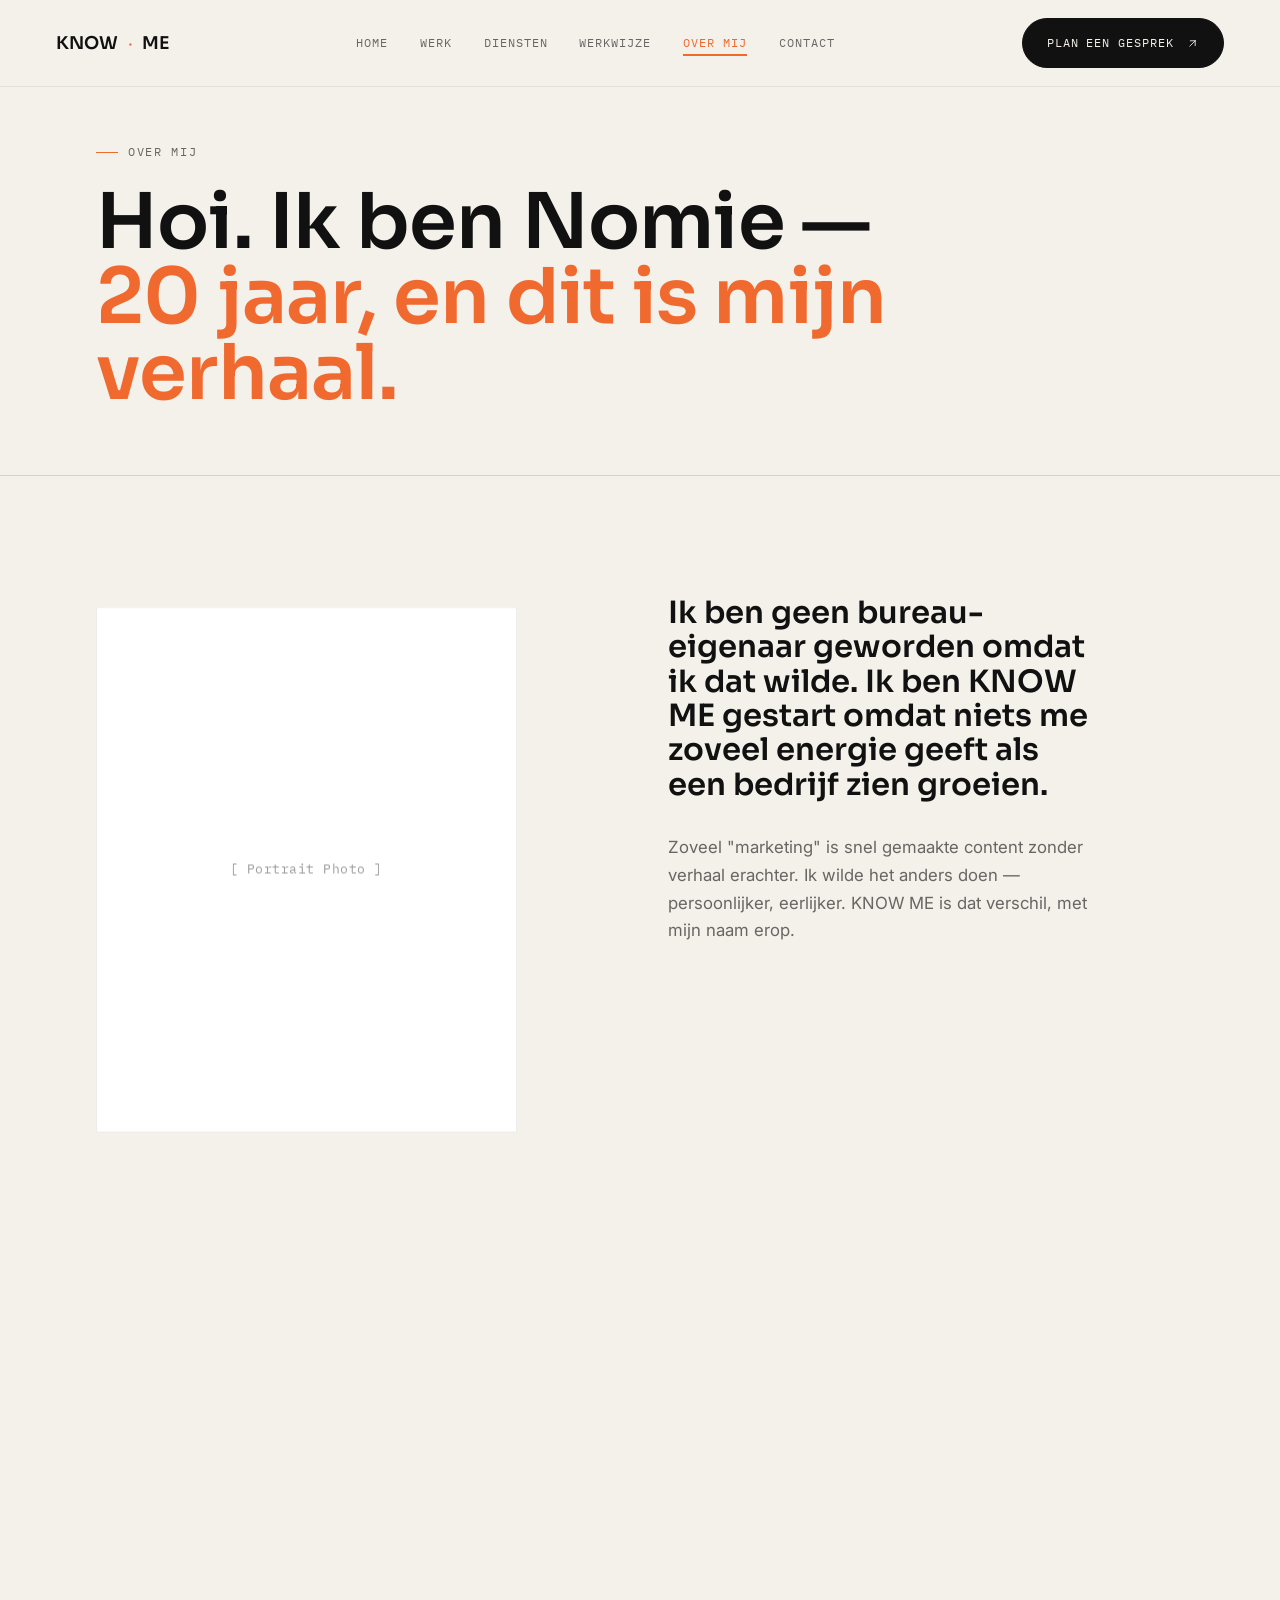
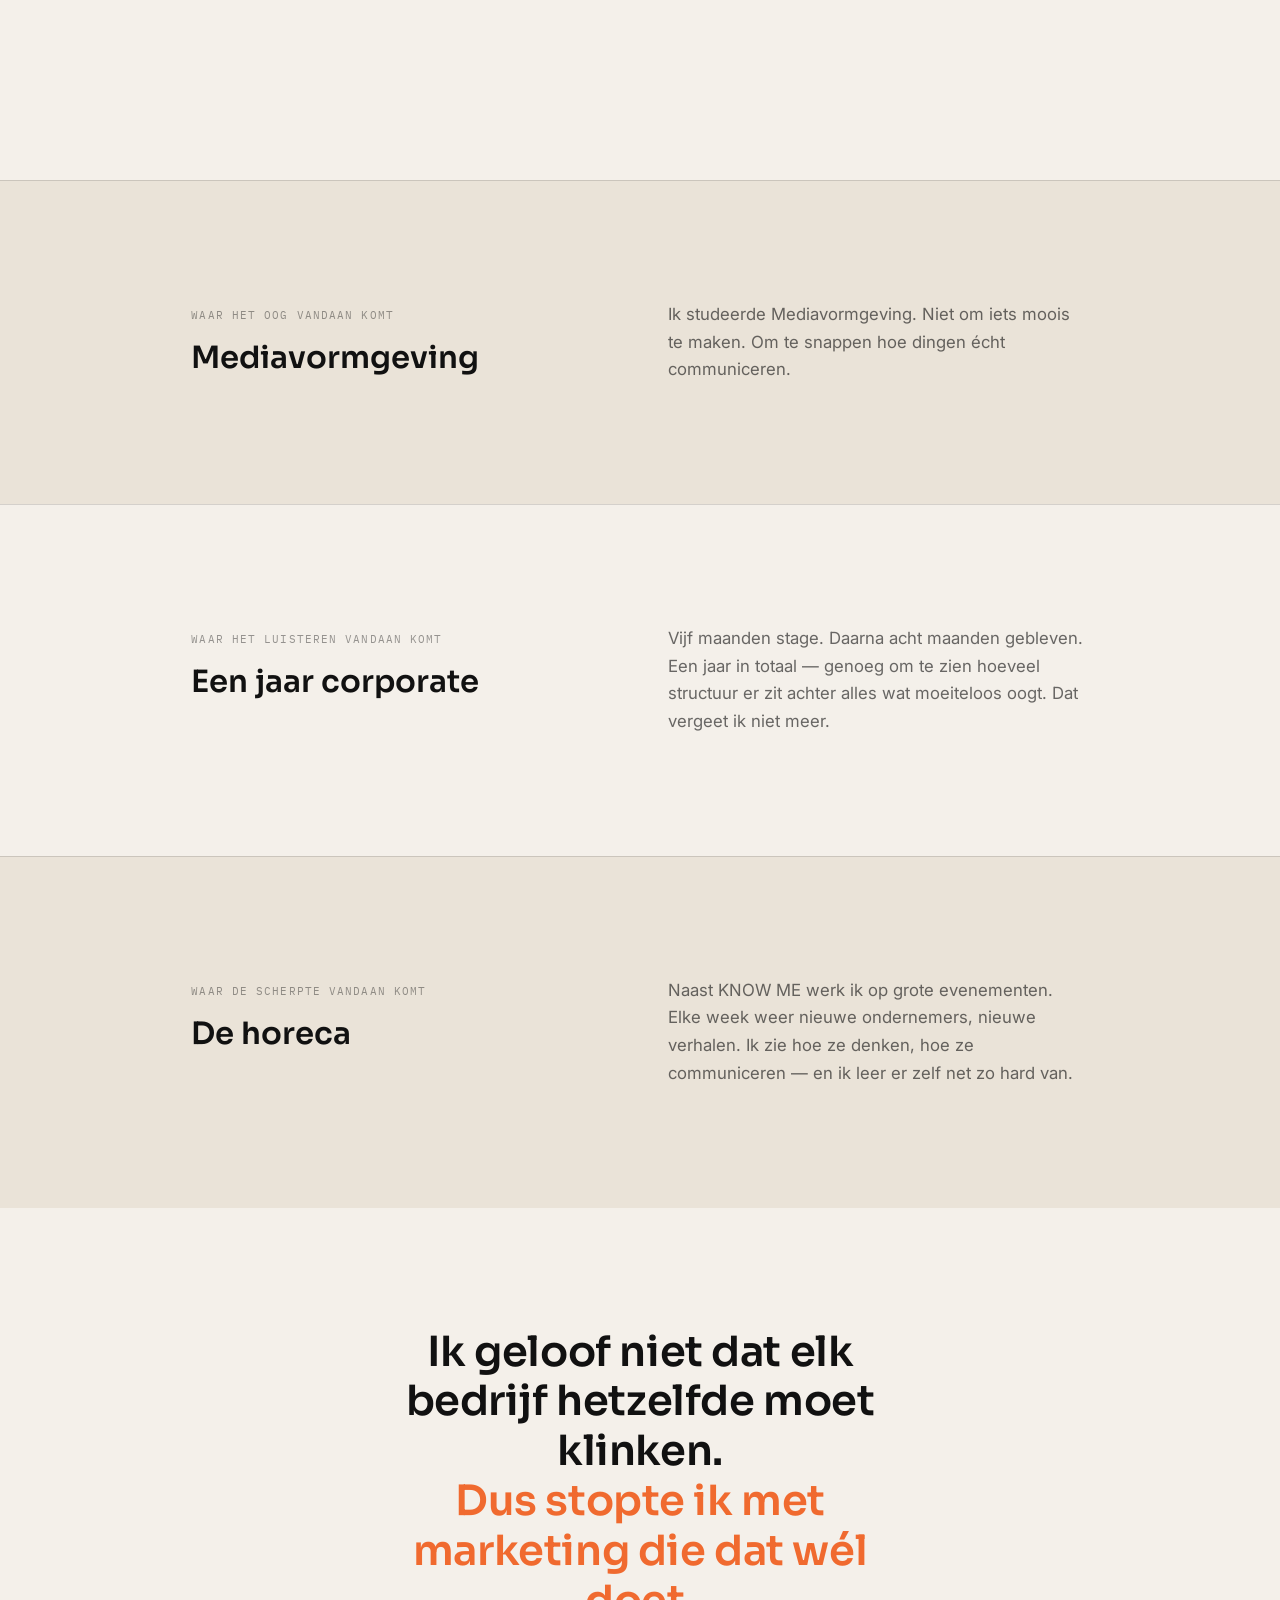
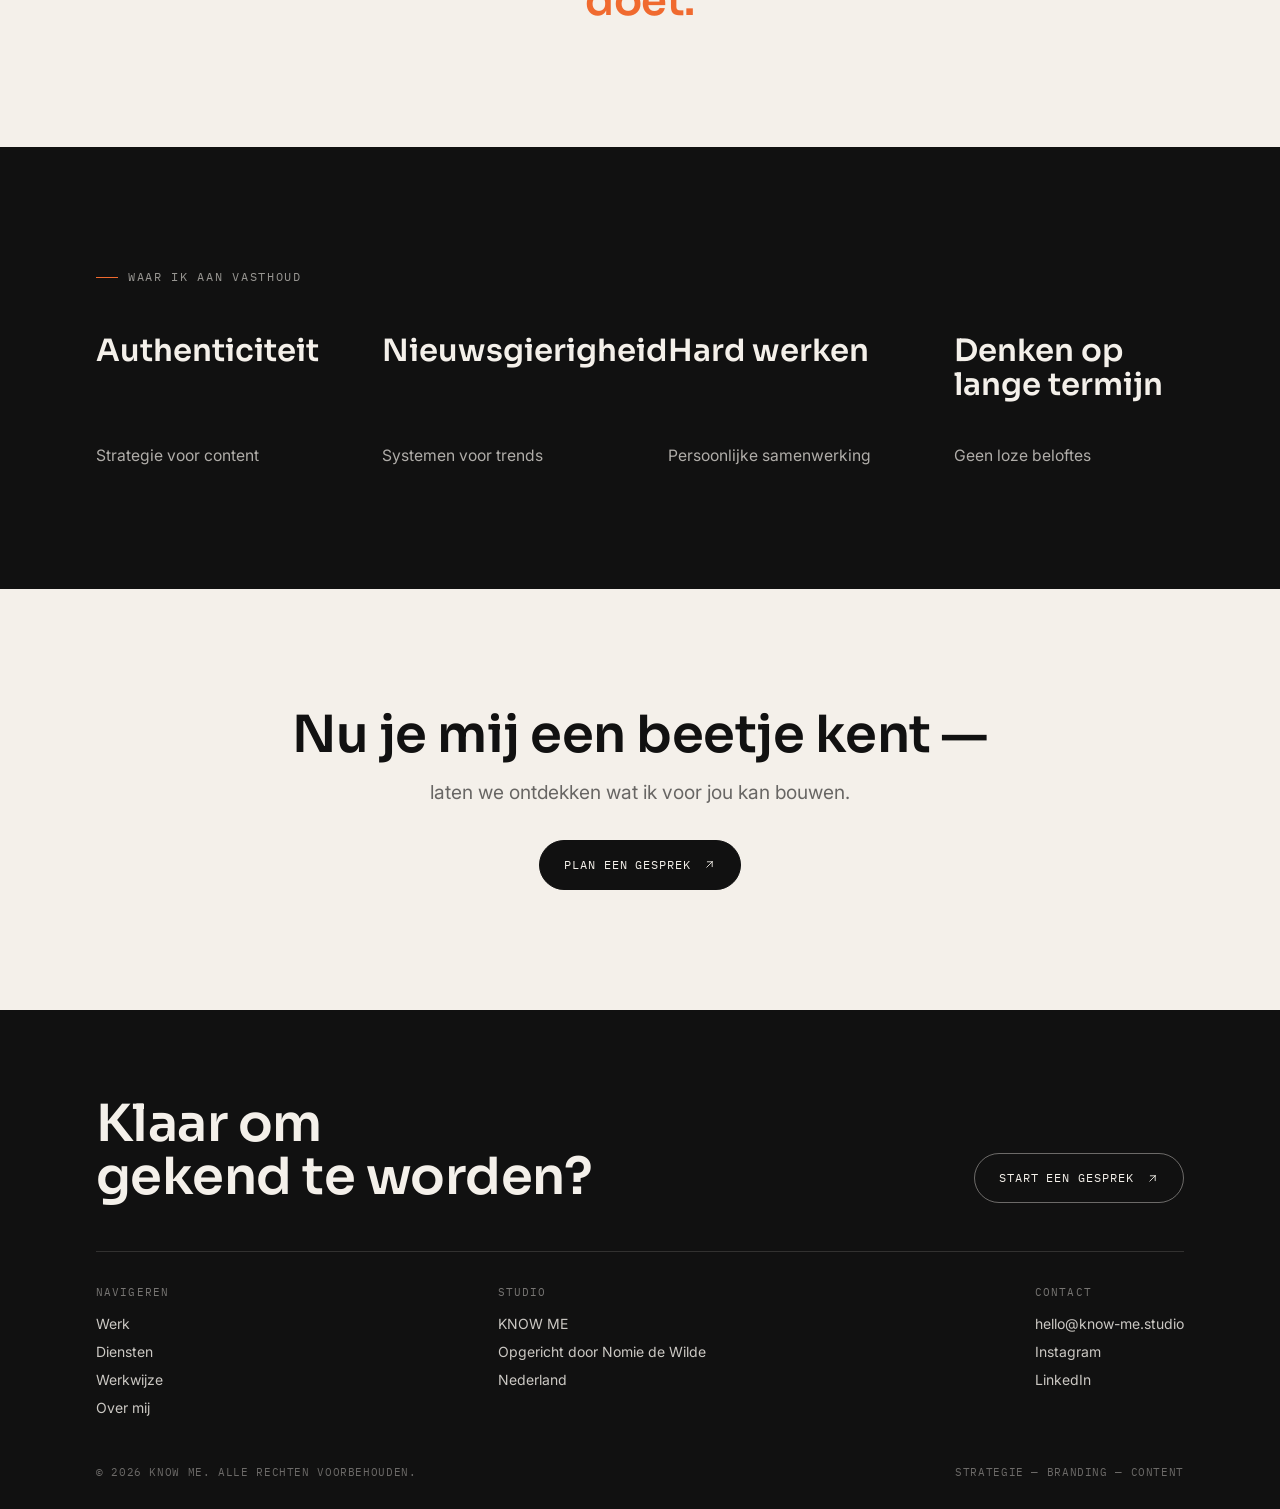
==== about.html @ 82c218c6 "Initial website" ====
<!doctype html>
<html lang="nl">
<head>
<meta charset="UTF-8">
<meta name="viewport" content="width=device-width, initial-scale=1.0">
<title>Over mij — KNOW ME</title>
<meta name="description" content="Ik ben Nomie de Wilde, 20 jaar, oprichter van KNOW ME. Mediavormgeving, een jaar corporate en de horeca leerden me hoe bedrijven denken en communiceren.">
<link rel="canonical" href="https://www.know-me.studio/about.html">

<meta property="og:type" content="profile">
<meta property="og:site_name" content="KNOW ME">
<meta property="og:title" content="Over mij — KNOW ME">
<meta property="og:description" content="Ik ben Nomie de Wilde, oprichter van KNOW ME. Dit is mijn verhaal.">
<meta property="og:url" content="https://www.know-me.studio/about.html">
<meta property="og:image" content="https://www.know-me.studio/assets/images/og-image.jpg">
<meta property="og:locale" content="nl_NL">
<meta name="twitter:card" content="summary_large_image">
<meta name="twitter:title" content="Over mij — KNOW ME">
<meta name="twitter:description" content="Ik ben Nomie de Wilde, oprichter van KNOW ME.">
<meta name="twitter:image" content="https://www.know-me.studio/assets/images/og-image.jpg">

<meta name="theme-color" content="#111111">
<link rel="icon" href="favicon.ico" sizes="any">
<link rel="icon" href="assets/icons/favicon-32.png" type="image/png" sizes="32x32">
<link rel="apple-touch-icon" href="assets/icons/apple-touch-icon.png">
<link rel="manifest" href="site.webmanifest">

<link rel="preconnect" href="https://fonts.googleapis.com">
<link rel="preconnect" href="https://fonts.gstatic.com" crossorigin>
<link rel="stylesheet" href="assets/css/style.css">
</head>
<body>
<a href="#main" class="skip-link">Direct naar inhoud</a>

<header class="site-header">
  <a href="index.html" class="logo">KNOW<span class="dot">・</span>ME</a>
  <nav class="nav-desktop" aria-label="Hoofdnavigatie">
    <a href="index.html">Home</a>
    <a href="work.html">Werk</a>
    <a href="services.html">Diensten</a>
    <a href="process.html">Werkwijze</a>
    <a href="about.html" aria-current="page">Over mij</a>
    <a href="contact.html">Contact</a>
  </nav>
  <div class="nav-right">
    <a href="contact.html" class="btn">Plan een gesprek
      <svg class="arrow" viewBox="0 0 24 24" fill="none" stroke="currentColor" stroke-width="1.6" aria-hidden="true"><path d="M7 17L17 7M17 7H8M17 7V16" stroke-linecap="round" stroke-linejoin="round"/></svg>
    </a>
    <button class="nav-toggle" id="navToggle" aria-label="Menu openen" aria-expanded="false" aria-controls="navMobile"><span></span><span></span><span></span></button>
  </div>
</header>
<div class="nav-mobile" id="navMobile">
  <nav aria-label="Mobiele navigatie">
    <a href="index.html">Home</a>
    <a href="work.html">Werk</a>
    <a href="services.html">Diensten</a>
    <a href="process.html">Werkwijze</a>
    <a href="about.html">Over mij</a>
    <a href="contact.html">Contact</a>
  </nav>
</div>

<main id="main">

  <section class="section-tight" style="padding-top:56px;">
    <div class="wrap"><div class="eyebrow" data-reveal>Over mij</div><h1 class="display-1 mt-24" data-reveal>Hoi. Ik ben Nomie —<br><span class="italic">20 jaar, en dit is mijn verhaal.</span></h1></div>
  </section>

  <section class="section divider">
    <div class="wrap"><div class="grid">
      <div style="grid-column:span 5;" data-reveal><div class="media ratio-portrait" data-parallax="0.04"><span class="ph-label">[ Portrait Photo ]</span></div></div>
      <div style="grid-column:7 / span 5;" data-reveal><p class="display-3">Ik ben geen bureau-eigenaar geworden omdat ik dat wilde. Ik ben KNOW ME gestart omdat niets me zoveel energie geeft als een bedrijf zien groeien.</p><p class="body-l mt-32">Zoveel "marketing" is snel gemaakte content zonder verhaal erachter. Ik wilde het anders doen — persoonlijker, eerlijker. KNOW ME is dat verschil, met mijn naam erop.</p></div>
    </div></div>
  </section>

  <section class="section-mini"><div class="wrap"><div class="media ratio-cinema tone-ink" data-parallax="0.05" data-reveal><span class="ph-label">[ Notebook ]</span></div></div></section>

  <section class="section divider" style="background:var(--paper-deep);">
    <div class="wrap"><div class="grid">
      <div style="grid-column:2 / span 4;" data-reveal><span class="label">Waar het oog vandaan komt</span><h2 class="display-3 mt-16">Mediavormgeving</h2></div>
      <div style="grid-column:7 / span 5;" data-reveal><p class="body-l">Ik studeerde Mediavormgeving. Niet om iets moois te maken. Om te snappen hoe dingen écht communiceren.</p></div>
    </div></div>
  </section>
  <section class="section divider">
    <div class="wrap"><div class="grid">
      <div style="grid-column:2 / span 4;" data-reveal><span class="label">Waar het luisteren vandaan komt</span><h2 class="display-3 mt-16">Een jaar corporate</h2></div>
      <div style="grid-column:7 / span 5;" data-reveal><p class="body-l">Vijf maanden stage. Daarna acht maanden gebleven. Een jaar in totaal — genoeg om te zien hoeveel structuur er zit achter alles wat moeiteloos oogt. Dat vergeet ik niet meer.</p></div>
    </div></div>
  </section>
  <section class="section divider" style="background:var(--paper-deep);">
    <div class="wrap"><div class="grid">
      <div style="grid-column:2 / span 4;" data-reveal><span class="label">Waar de scherpte vandaan komt</span><h2 class="display-3 mt-16">De horeca</h2></div>
      <div style="grid-column:7 / span 5;" data-reveal><p class="body-l">Naast KNOW ME werk ik op grote evenementen. Elke week weer nieuwe ondernemers, nieuwe verhalen. Ik zie hoe ze denken, hoe ze communiceren — en ik leer er zelf net zo hard van.</p></div>
    </div></div>
  </section>

  <section class="section pull-quote"><div class="wrap"><p data-reveal>Ik geloof niet dat elk bedrijf hetzelfde moet klinken.<br><span class="italic">Dus stopte ik met marketing die dat wél doet.</span></p></div></section>

  <section class="section divider" style="background:var(--ink);color:var(--paper);">
    <div class="wrap">
      <div class="eyebrow" style="color:rgba(244,240,234,.6);" data-reveal>Waar ik aan vasthoud</div>
      <div class="grid mt-64" data-reveal-group>
        <div style="grid-column:span 3;" data-reveal><p class="display-3">Authenticiteit</p></div>
        <div style="grid-column:span 3;" data-reveal><p class="display-3">Nieuwsgierigheid</p></div>
        <div style="grid-column:span 3;" data-reveal><p class="display-3">Hard werken</p></div>
        <div style="grid-column:span 3;" data-reveal><p class="display-3">Denken op lange termijn</p></div>
      </div>
      <div class="grid mt-48" data-reveal-group>
        <div style="grid-column:span 3;" data-reveal><p class="body-m" style="color:rgba(244,240,234,.7);">Strategie voor content</p></div>
        <div style="grid-column:span 3;" data-reveal><p class="body-m" style="color:rgba(244,240,234,.7);">Systemen voor trends</p></div>
        <div style="grid-column:span 3;" data-reveal><p class="body-m" style="color:rgba(244,240,234,.7);">Persoonlijke samenwerking</p></div>
        <div style="grid-column:span 3;" data-reveal><p class="body-m" style="color:rgba(244,240,234,.7);">Geen loze beloftes</p></div>
      </div>
    </div>
  </section>
  <section class="section" style="text-align:center;">
    <div class="wrap"><h2 class="display-2" data-reveal>Nu je mij een beetje kent —</h2><p class="lede mt-24" style="margin:16px auto 0;" data-reveal>laten we ontdekken wat ik voor jou kan bouwen.</p>
      <a href="contact.html" class="btn mt-64" style="margin-top:32px;" data-reveal>Plan een gesprek
        <svg class="arrow" viewBox="0 0 24 24" fill="none" stroke="currentColor" stroke-width="1.6" aria-hidden="true"><path d="M7 17L17 7M17 7H8M17 7V16" stroke-linecap="round" stroke-linejoin="round"/></svg>
      </a>
    </div>
  </section>

</main>

<footer class="site-footer">
  <div class="wrap">
    <div class="footer-cta">
      <h2 class="display-2">Klaar om<br>gekend te worden?</h2>
      <a href="contact.html" class="btn ghost" style="border-color:rgba(244,240,234,.4);color:var(--paper);">Start een gesprek
        <svg class="arrow" viewBox="0 0 24 24" fill="none" stroke="currentColor" stroke-width="1.6" aria-hidden="true"><path d="M7 17L17 7M17 7H8M17 7V16" stroke-linecap="round" stroke-linejoin="round"/></svg>
      </a>
    </div>
    <div class="footer-grid">
      <div class="footer-col"><span class="label">Navigeren</span><a href="work.html">Werk</a><a href="services.html">Diensten</a><a href="process.html">Werkwijze</a><a href="about.html">Over mij</a></div>
      <div class="footer-col"><span class="label">Studio</span><p>KNOW ME</p><p>Opgericht door Nomie de Wilde</p><p>Nederland</p></div>
      <div class="footer-col"><span class="label">Contact</span><a href="mailto:hello@know-me.studio">hello@know-me.studio</a><a href="https://instagram.com" target="_blank" rel="noopener noreferrer">Instagram</a><a href="https://linkedin.com" target="_blank" rel="noopener noreferrer">LinkedIn</a></div>
    </div>
    <div class="footer-bottom"><span>© <span data-year></span> KNOW ME. Alle rechten voorbehouden.</span><span>Strategie — Branding — Content</span></div>
  </div>
</footer>

<script src="assets/js/script.js"></script>
</body>
</html>
---- assets/css/style.css ----
/* ==========================================================================
   KNOW ME — production stylesheet
   Brand tokens: #F4F0EA / #111111 / #F06A2F / #FDCB93 / #FFFFFF
   Fonts: Sora (display) + Inter (body) + IBM Plex Mono (labels)
   ========================================================================== */

@import url('https://fonts.googleapis.com/css2?family=Sora:wght@400;500;600;700;800&family=Inter:wght@400;500;600&family=IBM+Plex+Mono:wght@400;500&display=swap');

:root{
  --paper:#F4F0EA; --paper-deep:#EAE3D8; --white:#FFFFFF;
  --ink:#111111; --ink-soft:rgba(17,17,17,.62); --ink-faint:rgba(17,17,17,.42);
  --accent:#F06A2F; --accent-soft:#FDCB93;
  --line:rgba(17,17,17,.14); --line-soft:rgba(17,17,17,.08);
  --display:'Sora','Neue Montreal',-apple-system,sans-serif;
  --body:'Inter',-apple-system,sans-serif;
  --mono:'IBM Plex Mono',ui-monospace,monospace;
  --gutter:clamp(20px,5vw,56px); --maxw:1200px; --ease:cubic-bezier(.16,.8,.24,1);
}

*{box-sizing:border-box;}
html{scroll-behavior:smooth;}
body{margin:0;background:var(--paper);color:var(--ink);font-family:var(--body);line-height:1.5;-webkit-font-smoothing:antialiased;}
img,svg{display:block;max-width:100%;}
a{color:inherit;text-decoration:none;}
button{font-family:inherit;cursor:pointer;}
ul{margin:0;padding:0;list-style:none;}
h1,h2,h3,p{margin:0;}
::selection{background:var(--accent);color:var(--white);}
.wrap{max-width:var(--maxw);margin:0 auto;padding:0 var(--gutter);}

/* skip link — accessibility */
.skip-link{position:absolute;left:-999px;top:auto;background:var(--ink);color:var(--paper);padding:12px 20px;z-index:1000;font-family:var(--mono);font-size:13px;border-radius:0 0 4px 0;}
.skip-link:focus{left:0;top:0;}

/* focus visibility */
a:focus-visible,button:focus-visible,input:focus-visible,textarea:focus-visible{outline:2px solid var(--accent);outline-offset:3px;}

.eyebrow{font-family:var(--mono);font-size:12px;letter-spacing:.14em;text-transform:uppercase;color:var(--ink-soft);display:flex;align-items:center;gap:10px;}
.eyebrow::before{content:'';width:22px;height:1px;background:var(--accent);display:inline-block;}
.display-1{font-family:var(--display);font-weight:600;font-size:clamp(2.3rem,6vw,5.6rem);line-height:.98;letter-spacing:-.01em;}
.display-2{font-family:var(--display);font-weight:600;font-size:clamp(1.9rem,4vw,3.4rem);line-height:1.03;letter-spacing:-.01em;}
.display-3{font-family:var(--display);font-weight:600;font-size:clamp(1.4rem,2.4vw,2.1rem);line-height:1.12;}
.italic{font-style:normal;font-weight:600;color:var(--accent);}
.lede{font-size:clamp(1.02rem,1.5vw,1.25rem);line-height:1.55;color:var(--ink-soft);max-width:46ch;}
.body-l{font-size:1.05rem;line-height:1.65;color:var(--ink-soft);max-width:56ch;}
.body-m{font-size:.98rem;line-height:1.7;color:var(--ink-soft);max-width:52ch;}
.label{font-family:var(--mono);font-size:11px;letter-spacing:.1em;text-transform:uppercase;color:var(--ink-faint);}

.btn{display:inline-flex;align-items:center;gap:12px;font-family:var(--mono);font-size:12px;letter-spacing:.08em;text-transform:uppercase;padding:15px 24px;border-radius:100px;background:var(--ink);color:var(--paper);border:1px solid var(--ink);transition:background .35s var(--ease),transform .35s var(--ease);}
.btn:hover{background:var(--accent);border-color:var(--accent);transform:translateY(-2px);}
.btn.ghost{background:transparent;color:var(--ink);border-color:var(--ink);}
.btn.ghost:hover{background:var(--ink);color:var(--paper);}
.btn svg{width:13px;height:13px;transition:transform .35s var(--ease);}
.btn:hover svg{transform:translate(3px,-3px);}
.text-link{display:inline-flex;align-items:center;gap:8px;font-family:var(--mono);font-size:12px;letter-spacing:.08em;text-transform:uppercase;padding-bottom:4px;border-bottom:1px solid var(--ink);border-top:none;border-left:none;border-right:none;background:none;cursor:pointer;color:var(--ink);transition:color .3s var(--ease),gap .3s var(--ease);}
.text-link:hover{color:var(--accent);border-color:var(--accent);gap:12px;}

/* ---------- nav ---------- */
.site-header{position:sticky;top:0;z-index:100;display:flex;align-items:center;justify-content:space-between;padding:18px var(--gutter);background:rgba(244,240,234,.9);backdrop-filter:blur(10px);border-bottom:1px solid var(--line-soft);}
.logo{font-family:var(--display);font-weight:600;font-size:1.1rem;display:flex;align-items:baseline;gap:6px;color:var(--ink);}
.logo .dot{color:var(--accent);font-size:.7em;}
.nav-desktop{display:flex;align-items:center;gap:32px;}
.nav-desktop a{font-family:var(--mono);font-size:12px;letter-spacing:.08em;text-transform:uppercase;background:none;border:none;padding:4px 0;color:var(--ink-soft);position:relative;transition:color .3s var(--ease);}
.nav-desktop a::after{content:'';position:absolute;left:0;right:100%;bottom:0;height:2px;background:var(--accent);transition:right .35s var(--ease);}
.nav-desktop a:hover,.nav-desktop a[aria-current="page"]{color:var(--accent);}
.nav-desktop a:hover::after,.nav-desktop a[aria-current="page"]::after{right:0;}
.nav-right{display:flex;align-items:center;gap:24px;}
.nav-toggle{display:none;width:42px;height:42px;border-radius:50%;border:1px solid var(--ink);background:transparent;position:relative;}
.nav-toggle span{position:absolute;left:12px;right:12px;height:1px;background:var(--ink);transition:transform .3s var(--ease),opacity .3s var(--ease);}
.nav-toggle span:nth-child(1){top:16px;} .nav-toggle span:nth-child(2){top:21px;} .nav-toggle span:nth-child(3){top:26px;}
.nav-toggle.open span:nth-child(1){transform:translateY(5px) rotate(45deg);}
.nav-toggle.open span:nth-child(2){opacity:0;}
.nav-toggle.open span:nth-child(3){transform:translateY(-5px) rotate(-45deg);}
.nav-mobile{position:fixed;inset:0;top:65px;z-index:99;background:var(--ink);color:var(--paper);display:none;flex-direction:column;justify-content:center;padding:var(--gutter);}
.nav-mobile.open{display:flex;}
.nav-mobile a{font-family:var(--display);font-size:2rem;font-weight:600;padding:12px 0;border-bottom:1px solid rgba(244,240,234,.15);display:block;color:var(--paper);}
@media (max-width:900px){ .nav-desktop,.nav-right .btn{display:none;} .nav-toggle{display:block;} }

/* ---------- layout ---------- */
section{position:relative;}
.section{padding:clamp(56px,10vw,120px) 0;}
.section-tight{padding:clamp(32px,5vw,64px) 0;}
.section-mini{padding:clamp(20px,3vw,36px) 0;}
.divider{border-top:1px solid var(--line);}
.grid{display:grid;gap:var(--gutter);grid-template-columns:repeat(12,1fr);}
@media (max-width:900px){ .grid{grid-template-columns:repeat(4,1fr);} .grid>*{grid-column:1/-1 !important;} }

/* ---------- full-screen hero ---------- */
.hero-full{height:100svh;min-height:560px;position:relative;overflow:hidden;margin-top:-71px;padding-top:71px;}
.hero-full .media{position:absolute;inset:0;border-radius:0;border:0;height:100%;}
.hero-full video{position:absolute;inset:0;width:100%;height:100%;object-fit:cover;}
.hero-copy{position:absolute;left:0;right:0;bottom:0;padding:0 var(--gutter) clamp(28px,5vw,56px);z-index:2;}
.hero-word{font-family:var(--display);font-weight:700;letter-spacing:-.02em;line-height:.86;font-size:clamp(3.4rem,13vw,10rem);color:var(--paper);}
.hero-word.accent{color:var(--accent);}
.hero-foot{position:absolute;left:0;right:0;top:calc(71px + clamp(16px,3vw,28px));padding:0 var(--gutter);z-index:2;display:flex;justify-content:space-between;align-items:flex-start;gap:16px;flex-wrap:wrap;}
.hero-foot .eyebrow{color:rgba(244,240,234,.85);}
.hero-foot .eyebrow::before{background:var(--accent);}
.scroll-cue{font-family:var(--mono);font-size:11px;letter-spacing:.1em;text-transform:uppercase;color:rgba(244,240,234,.7);display:flex;align-items:center;gap:8px;}
.scroll-cue .bar{width:1px;height:26px;background:rgba(244,240,234,.5);position:relative;overflow:hidden;}
.scroll-cue .bar::after{content:'';position:absolute;top:-100%;left:0;right:0;height:100%;background:var(--accent);animation:scrollcue 1.8s var(--ease) infinite;}
@keyframes scrollcue{0%{top:-100%;}60%{top:100%;}100%{top:100%;}}

/* ---------- media placeholders (swap for real photography/video when available) ---------- */
.media{position:relative;overflow:hidden;border-radius:2px;background:var(--white);border:1px solid var(--line-soft);display:flex;align-items:center;justify-content:center;}
.media.tone-accent{background:var(--white);border:1px solid var(--accent);}
.media.tone-ink{background:var(--ink);border:1px solid var(--ink);}
.media .ph-label{font-family:var(--mono);font-size:clamp(11px,1.1vw,13px);letter-spacing:.04em;color:var(--ink-faint);text-align:center;padding:16px;}
.media.tone-ink .ph-label{color:rgba(244,240,234,.6);}
.media.tone-accent .ph-label{color:var(--accent);}
.media.ratio-square{aspect-ratio:1/1;} .media.ratio-portrait{aspect-ratio:4/5;} .media.ratio-wide{aspect-ratio:16/9;}
.media.ratio-hero{aspect-ratio:5/6;} .media.ratio-cinema{aspect-ratio:21/9;} .media.ratio-tall{aspect-ratio:3/4;}

/* ---------- scroll reveals ---------- */
[data-reveal]{opacity:0;transform:translateY(22px);transition:opacity .7s var(--ease),transform .7s var(--ease);}
[data-reveal].in{opacity:1;transform:translateY(0);}
[data-reveal-group] [data-reveal]{transition-delay:var(--d,0ms);}

.card{border-top:1px solid var(--line);padding-top:24px;}
.seq-num{font-family:var(--mono);font-size:12px;color:var(--accent);letter-spacing:.05em;}

.pull-quote{text-align:center;}
.pull-quote p{font-family:var(--display);font-weight:600;font-size:clamp(1.5rem,3.4vw,2.6rem);line-height:1.2;letter-spacing:-.01em;max-width:18ch;margin:0 auto;}

/* ---------- footer ---------- */
.site-footer{background:var(--ink);color:var(--paper);padding:clamp(48px,7vw,88px) 0 28px;}
.site-footer a,.site-footer button{color:var(--paper);}
.footer-cta{display:flex;align-items:flex-end;justify-content:space-between;gap:32px;flex-wrap:wrap;padding-bottom:48px;border-bottom:1px solid rgba(244,240,234,.14);margin-bottom:32px;}
.footer-grid{display:flex;justify-content:space-between;gap:32px;flex-wrap:wrap;}
.footer-col .label{color:rgba(244,240,234,.45);margin-bottom:12px;display:block;}
.footer-col a,.footer-col p{font-size:14px;color:rgba(244,240,234,.82);display:block;margin-bottom:7px;}
.footer-col a:hover{color:var(--accent-soft);}
.footer-bottom{display:flex;justify-content:space-between;align-items:center;margin-top:40px;flex-wrap:wrap;gap:12px;font-family:var(--mono);font-size:10.5px;letter-spacing:.06em;text-transform:uppercase;color:rgba(244,240,234,.4);}

/* ---------- case studies ---------- */
.case-meta{display:flex;flex-wrap:wrap;gap:36px;padding:26px 0;border-top:1px solid var(--line);border-bottom:1px solid var(--line);}
.case-meta .item .label{margin-bottom:6px;display:block;}
.case-meta .item p{font-size:14px;}
.quote-block{border-left:2px solid var(--accent);padding-left:24px;}
.quote-block p{font-family:var(--display);font-weight:600;font-size:clamp(1.2rem,2vw,1.7rem);line-height:1.35;color:var(--ink);}
.quote-block cite{display:block;margin-top:14px;font-family:var(--mono);font-style:normal;font-size:10.5px;letter-spacing:.08em;text-transform:uppercase;color:var(--ink-faint);}
.case-pagination{display:flex;justify-content:space-between;gap:20px;flex-wrap:wrap;padding:28px 0;}
.case-pagination a{font-family:var(--mono);font-size:11px;letter-spacing:.08em;text-transform:uppercase;display:flex;flex-direction:column;gap:6px;color:var(--ink);}
.case-pagination a span:first-child{color:var(--ink-faint);}
.case-pagination a span:last-child{font-family:var(--display);font-weight:600;font-size:1.3rem;letter-spacing:0;text-transform:none;}
.case-pagination a.next{align-items:flex-end;text-align:right;}
.case-pagination a:hover span:last-child{color:var(--accent);}
.case-section{padding:clamp(48px,8vw,96px) 0;}

/* ---------- contact form ---------- */
.field{position:relative;margin-bottom:26px;}
.field input,.field textarea{width:100%;background:transparent;border:0;border-bottom:1px solid var(--line);padding:12px 2px;font-family:var(--body);font-size:1rem;color:var(--ink);resize:vertical;transition:border-color .3s var(--ease);}
.field textarea{min-height:100px;}
.field input:focus,.field textarea:focus{border-color:var(--ink);outline:none;}
.field label{font-family:var(--mono);font-size:10.5px;letter-spacing:.08em;text-transform:uppercase;color:var(--ink-faint);display:block;margin-bottom:8px;}
.form-status{font-family:var(--mono);font-size:11px;letter-spacing:.06em;color:var(--ink-faint);margin-top:16px;display:none;}
.form-status.show{display:block;}

/* ---------- utilities ---------- */
.mt-16{margin-top:16px;} .mt-24{margin-top:24px;} .mt-32{margin-top:32px;} .mt-48{margin-top:40px;} .mt-64{margin-top:48px;}
.flex{display:flex;} .items-center{align-items:center;} .justify-between{justify-content:space-between;}
.gap-16{gap:16px;} .gap-24{gap:24px;}
.hide-mobile{}
@media(max-width:700px){ .hide-mobile{display:none;} .hero-word{font-size:clamp(2.6rem,15vw,4rem);} }
.arrow{width:13px;height:13px;}

/* ---------- premium motion: hero cinematic zoom + text reveal ---------- */
.hero-full .media{animation:heroZoom 25s ease-out forwards;}
@keyframes heroZoom{from{transform:scale(1.12);}to{transform:scale(1);}}
.hero-mask{overflow:hidden;}
.hero-word-inner{display:block;transform:translateY(115%);animation:heroWordIn 1.1s cubic-bezier(.16,.8,.24,1) forwards;animation-delay:.15s;}
.hero-word.accent .hero-word-inner{animation-delay:.32s;}
@keyframes heroWordIn{to{transform:translateY(0);}}

/* eyebrow: line draws in on reveal instead of sitting there static */
.eyebrow[data-reveal]::before{width:0;transition:width .6s var(--ease) .15s;}
.eyebrow[data-reveal].in::before{width:22px;}

/* parallax hook (JS-driven) */
[data-parallax]{will-change:transform;}

/* process: line draws downward as you scroll through the steps; milestones appear as it reaches them */
#processTrack{position:relative;}
.process-thread{position:absolute;left:27px;top:0;bottom:0;width:2px;background:var(--line);z-index:0;}
.process-thread-fill{position:absolute;top:0;left:0;width:100%;height:0%;background:var(--accent);}
@media(max-width:900px){ .process-thread{display:none;} }
#processTrack .milestone{opacity:0;transform:translateX(-14px);transition:opacity .55s var(--ease),transform .55s var(--ease);position:relative;z-index:1;}
#processTrack .milestone.milestone-in{opacity:1;transform:translateX(0);}

/* image reveal mask: media wipes into view instead of fading like text does */
.media[data-reveal]{opacity:1;transform:none;clip-path:inset(0 0 100% 0);transition:clip-path .9s var(--ease);}
.media[data-reveal].in{clip-path:inset(0 0 0% 0);}

/* signature orange line: dots grow in, choreographed by JS, never on hover, never looping */
.converge-dot{opacity:0;transform:scale(.25);transform-box:fill-box;transform-origin:center;transition:opacity .5s var(--ease),transform .55s cubic-bezier(.34,1.4,.64,1);}
.converge-dot.in{opacity:1;transform:scale(1);}

/* proof strip inside case studies: strategy documents, canva files, meta ads, etc. */
.proof-strip{display:grid;grid-template-columns:repeat(auto-fit,minmax(150px,1fr));gap:var(--gutter);}
.proof-strip .media{aspect-ratio:4/3;}

@media (prefers-reduced-motion: reduce){
  .hero-full .media{animation:none;}
  .hero-word-inner{animation:none;transform:none;}
  .scroll-cue .bar::after{animation:none;}
  [data-reveal]{transition:opacity .3s linear;transform:none;}
  html{scroll-behavior:auto;}
}
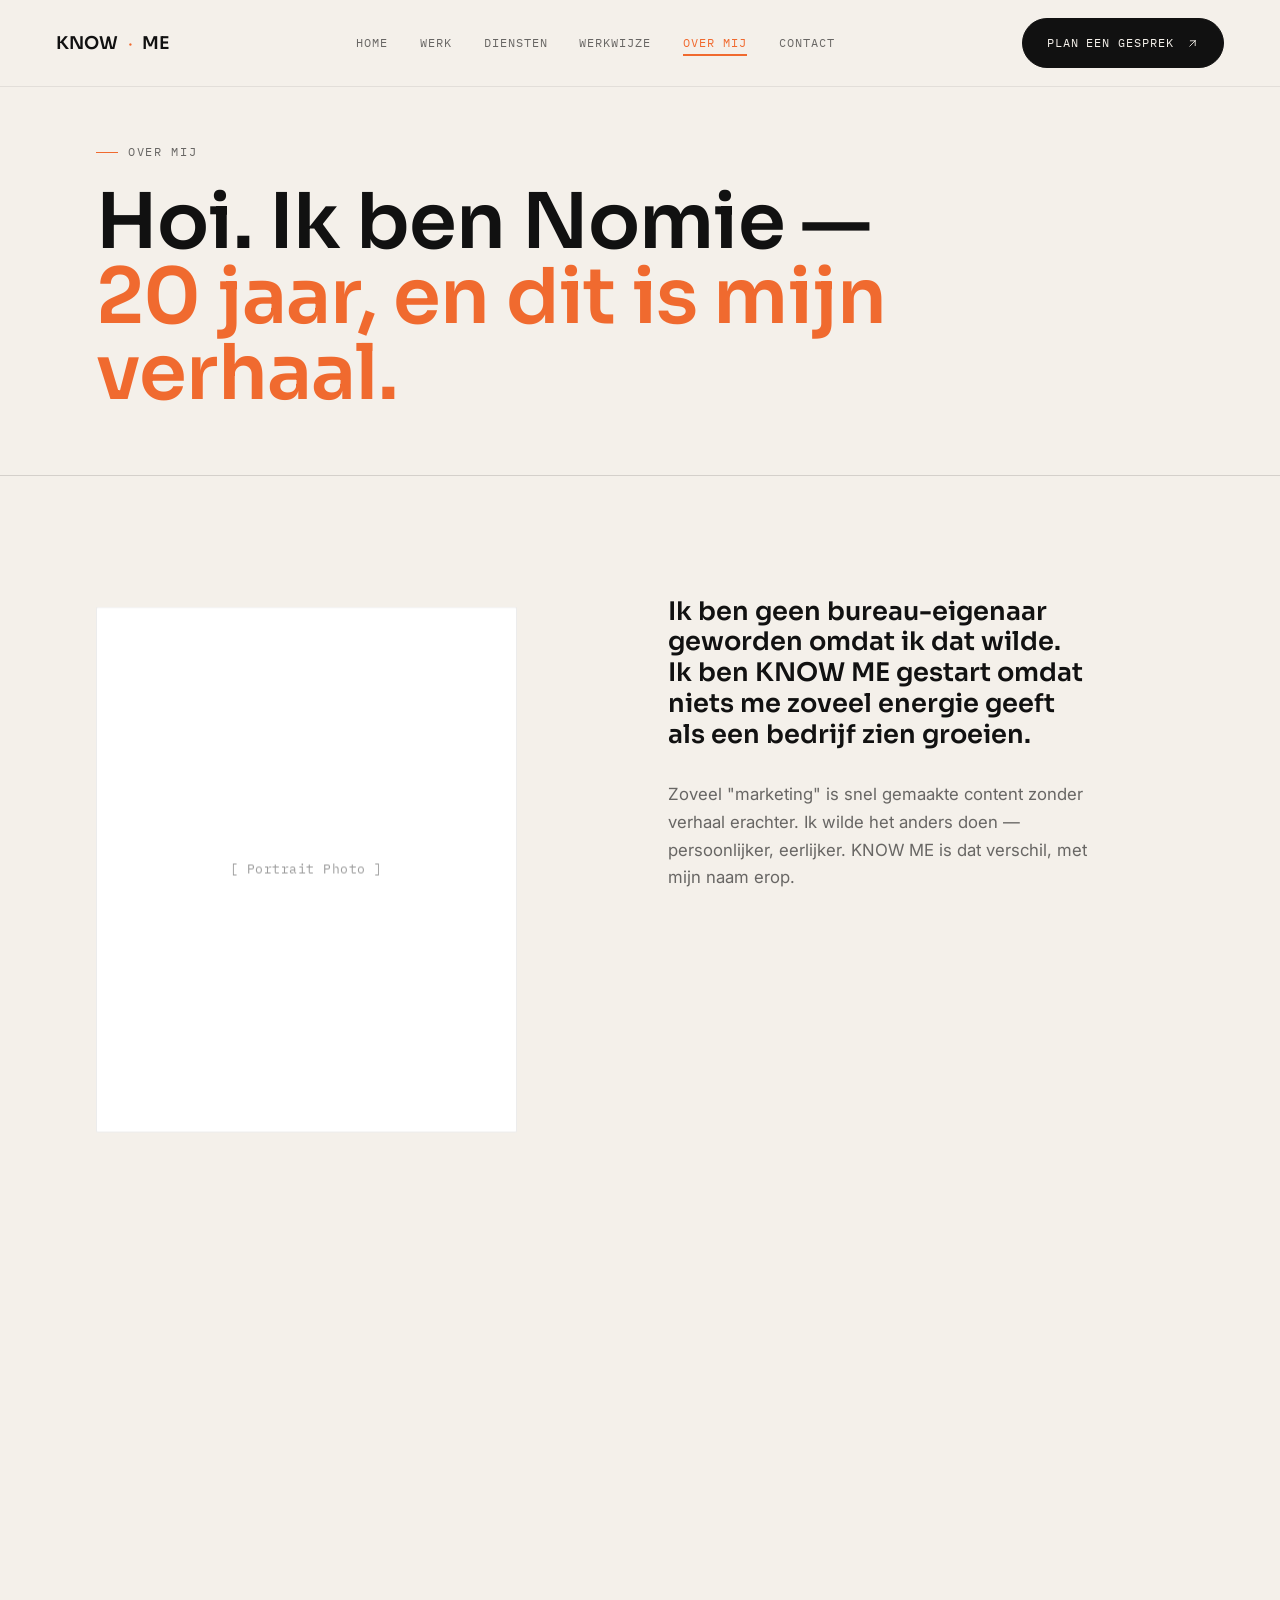
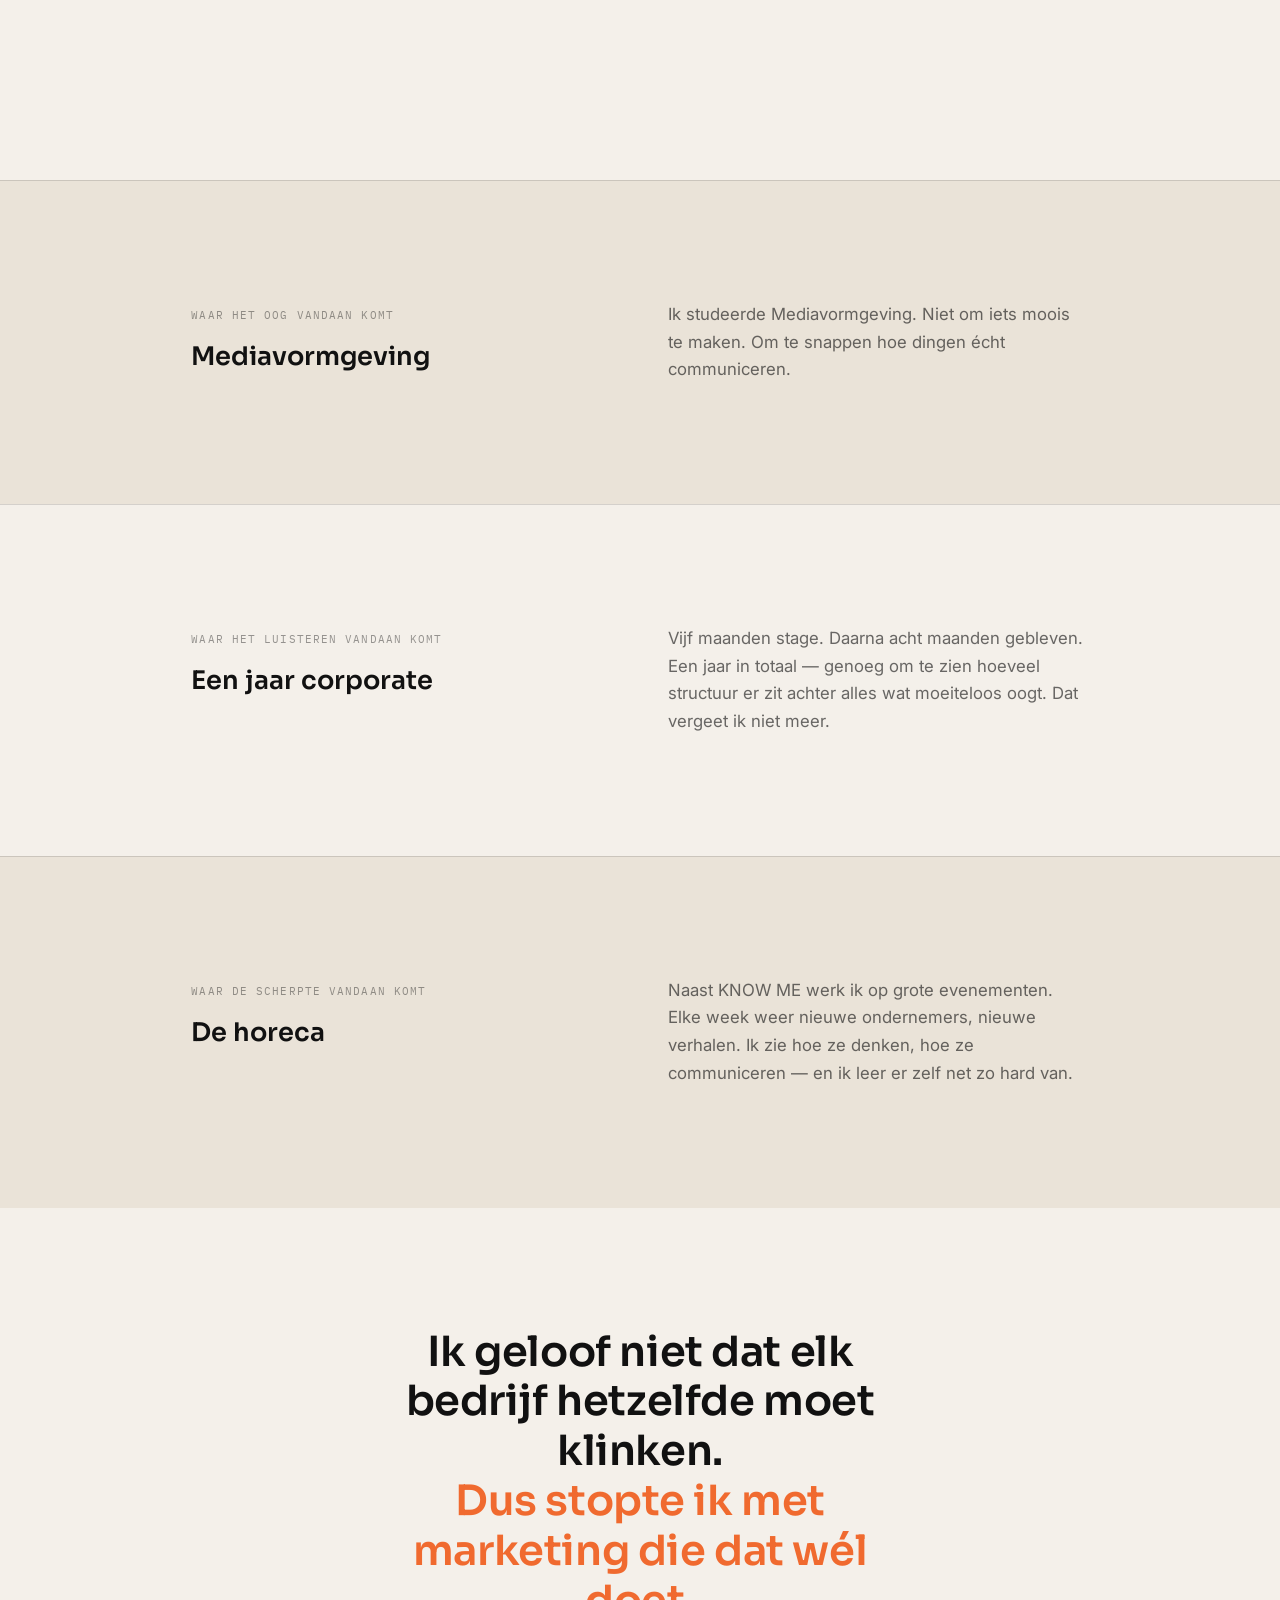
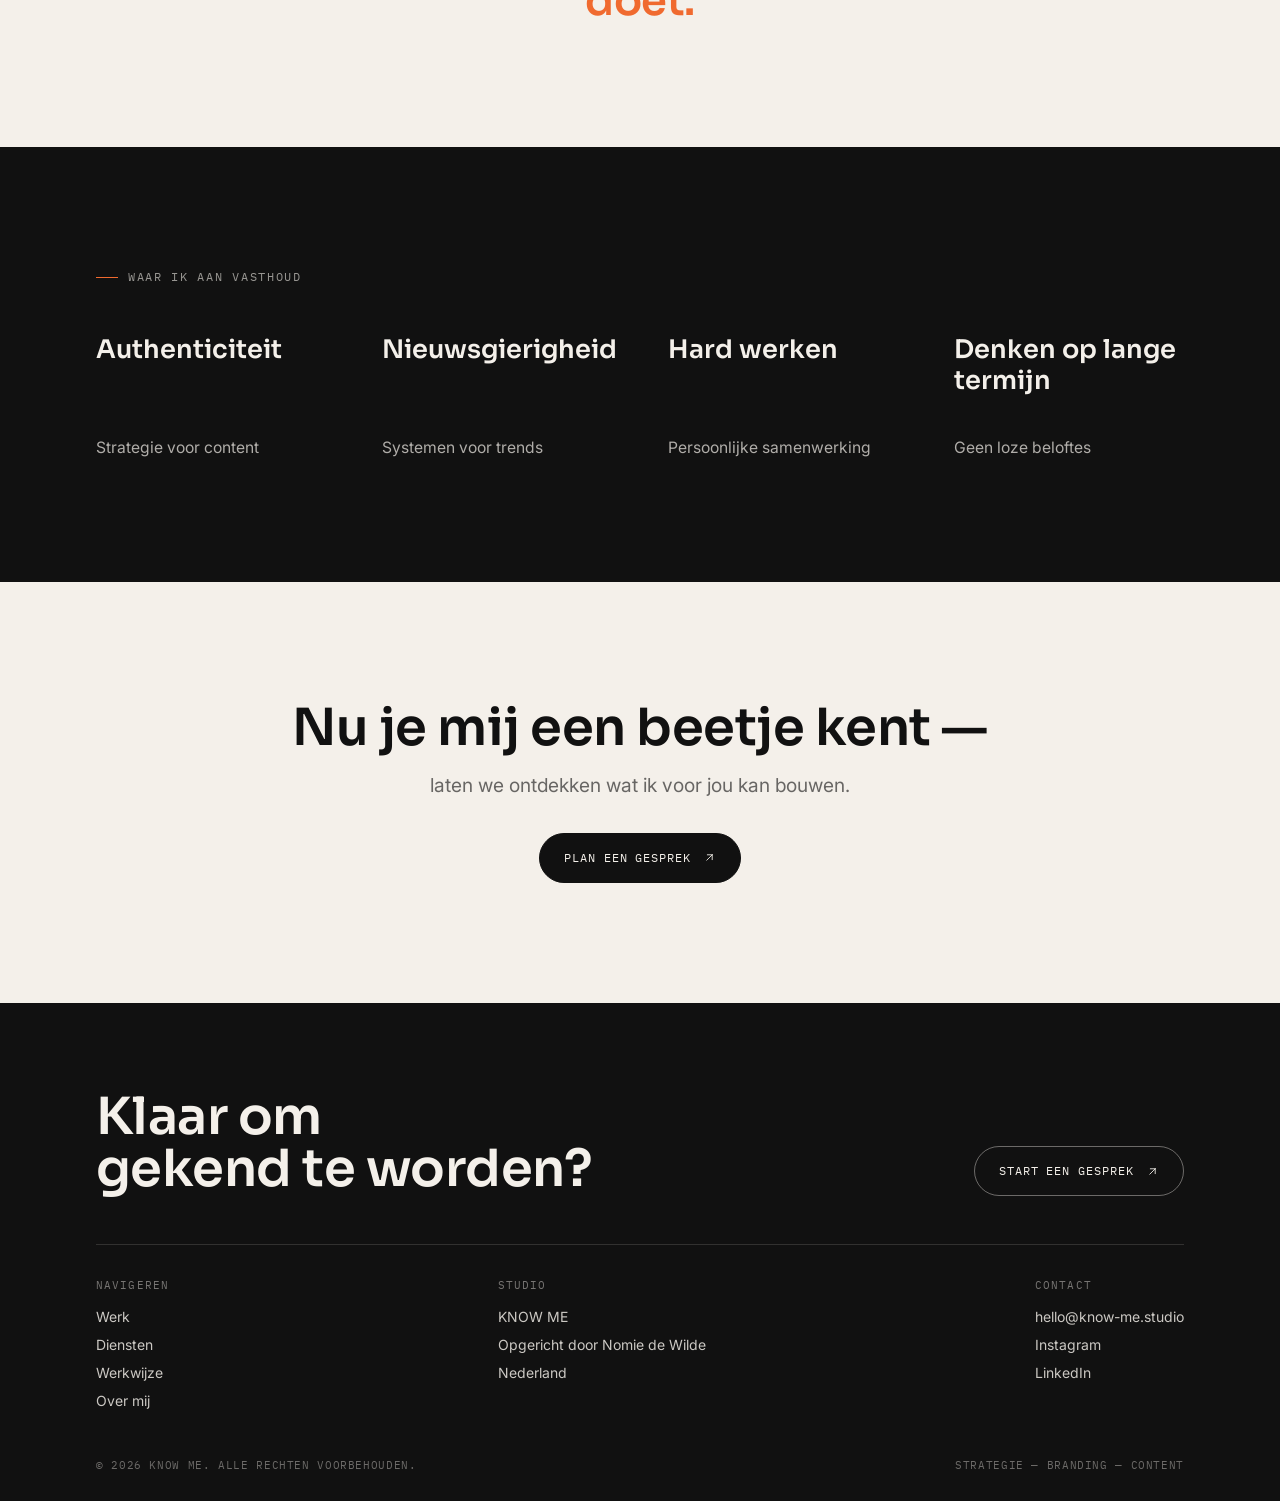
==== commit 4f7485eb: "Initial website" ====
--- a/about.html
+++ b/about.html
@@ -4,7 +4,7 @@
 <meta charset="UTF-8">
 <meta name="viewport" content="width=device-width, initial-scale=1.0">
 <title>Over mij — KNOW ME</title>
-<meta name="description" content="Ik ben Nomie de Wilde, 20 jaar, oprichter van KNOW ME. Mediavormgeving, een jaar corporate en de horeca leerden me hoe bedrijven denken en communiceren.">
+<meta name="description" content="Ik ben Nomie de Wilde, 20 jaar, oprichter van KNOW ME. Mediavormgeving, een jaar corporate, verkopen bij Tafelboertje en de horeca leerden me hoe bedrijven denken en communiceren.">
 <link rel="canonical" href="https://www.know-me.studio/about.html">
 
 <meta property="og:type" content="profile">
--- a/assets/css/style.css
+++ b/assets/css/style.css
@@ -39,8 +39,7 @@
 .eyebrow::before{content:'';width:22px;height:1px;background:var(--accent);display:inline-block;}
 .display-1{font-family:var(--display);font-weight:600;font-size:clamp(2.3rem,6vw,5.6rem);line-height:.98;letter-spacing:-.01em;}
 .display-2{font-family:var(--display);font-weight:600;font-size:clamp(1.9rem,4vw,3.4rem);line-height:1.03;letter-spacing:-.01em;}
-.display-3{font-family:var(--display);font-weight:600;font-size:clamp(1.4rem,2.4vw,2.1rem);line-height:1.12;}
-.italic{font-style:normal;font-weight:600;color:var(--accent);}
+.display-3{font-family:var(--display);font-weight:600;font-size:clamp(1.2rem,2vw,1.8rem); line-height:1.2;}.italic{font-style:normal;font-weight:600;color:var(--accent);}
 .lede{font-size:clamp(1.02rem,1.5vw,1.25rem);line-height:1.55;color:var(--ink-soft);max-width:46ch;}
 .body-l{font-size:1.05rem;line-height:1.65;color:var(--ink-soft);max-width:56ch;}
 .body-m{font-size:.98rem;line-height:1.7;color:var(--ink-soft);max-width:52ch;}
